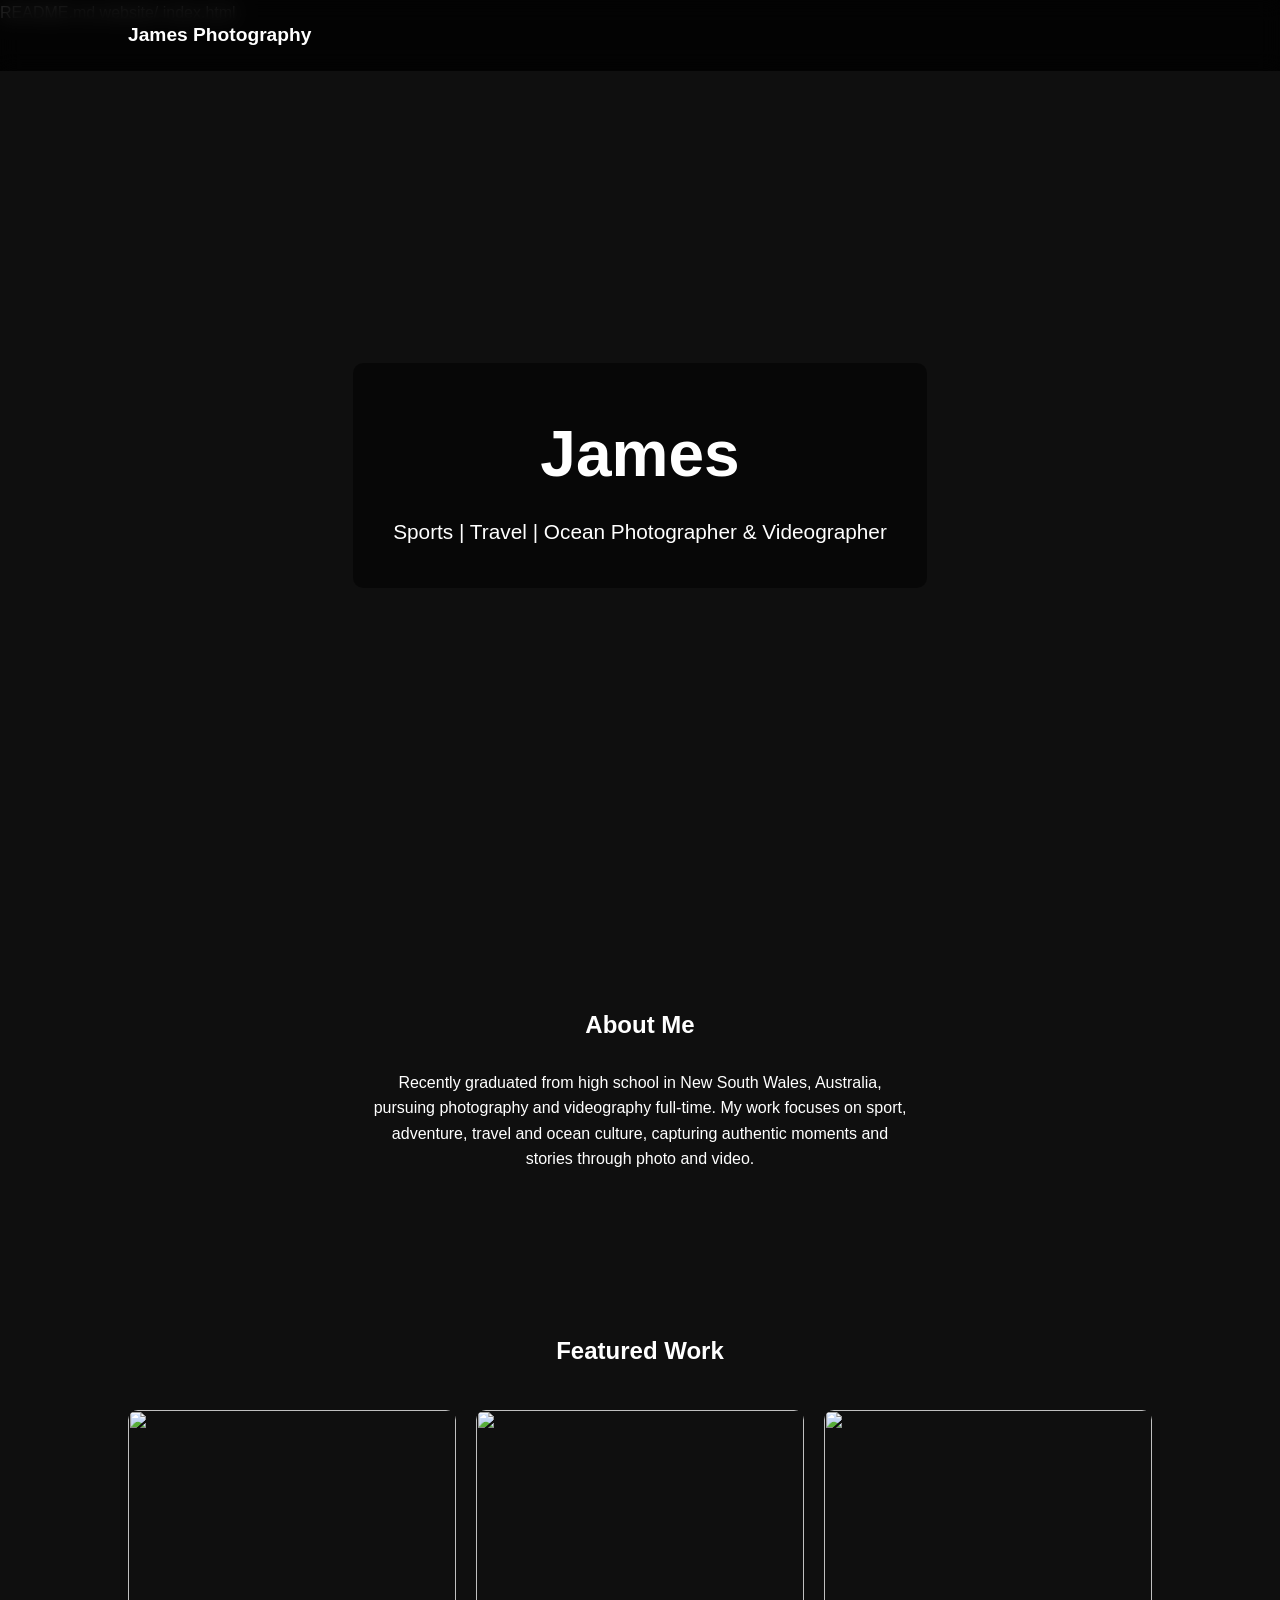
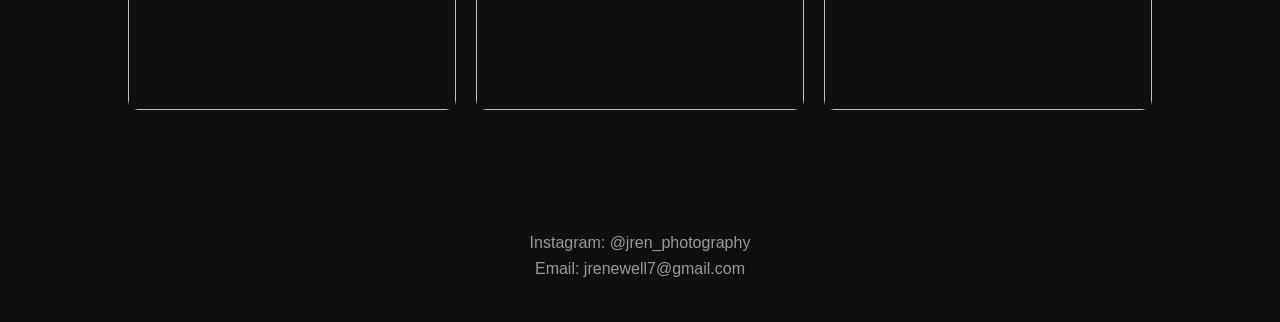
==== index.html @ 3fdbefd6 "Rename Plain Text to index.html" ====
README.md
website/
    index.html
<!DOCTYPE html>
<html lang="en">
<head>
    <meta charset="UTF-8">
    <meta name="viewport" content="width=device-width, initial-scale=1.0">
    <title>James | Sports & Adventure Photographer</title>

    <style>
        *{
            margin:0;
            padding:0;
            box-sizing:border-box;
        }

        body{
            font-family: Arial, sans-serif;
            background:#0f0f0f;
            color:white;
            line-height:1.6;
        }

        nav{
            position:fixed;
            top:0;
            width:100%;
            padding:20px 10%;
            background:rgba(0,0,0,0.8);
            backdrop-filter:blur(10px);
        }

        nav h2{
            font-size:1.2rem;
        }

        .hero{
            height:100vh;
            background:url("https://images.unsplash.com/photo-1517649763962-0c623066013b?q=80&w=2000") center center/cover;
            display:flex;
            justify-content:center;
            align-items:center;
            text-align:center;
            padding:20px;
        }

        .hero-content{
            background:rgba(0,0,0,0.5);
            padding:40px;
            border-radius:10px;
        }

        h1{
            font-size:4rem;
            margin-bottom:10px;
        }

        .subtitle{
            font-size:1.3rem;
        }

        section{
            padding:80px 10%;
        }

        .about{
            max-width:800px;
            margin:auto;
            text-align:center;
        }

        .gallery{
            display:grid;
            grid-template-columns:repeat(auto-fit,minmax(300px,1fr));
            gap:20px;
            margin-top:40px;
        }

        .gallery img{
            width:100%;
            height:300px;
            object-fit:cover;
            border-radius:10px;
        }

        footer{
            padding:40px;
            text-align:center;
            color:#999;
        }

        a{
            color:white;
        }
    </style>
</head>

<body>

<nav>
    <h2>James Photography</h2>
</nav>

<div class="hero">
    <div class="hero-content">
        <h1>James</h1>
        <p class="subtitle">
            Sports | Travel | Ocean Photographer & Videographer
        </p>
    </div>
</div>

<section class="about">
    <h2>About Me</h2>

    <br>

    <p>
        Recently graduated from high school in New South Wales, Australia,
        pursuing photography and videography full-time.
        My work focuses on sport, adventure, travel and ocean culture,
        capturing authentic moments and stories through photo and video.
    </p>

</section>

<section>

    <h2 style="text-align:center;">Featured Work</h2>

    <div class="gallery">

        <img src="https://images.unsplash.com/photo-1547347298-4074fc3086f0?q=80&w=1200">

        <img src="https://images.unsplash.com/photo-1502680390469-be75c86b636f?q=80&w=1200">

        <img src="https://images.unsplash.com/photo-1507525428034-b723cf961d3e?q=80&w=1200">

    </div>

</section>

<footer>

    <p>
        Instagram: @jren_photography
    </p>

    <p>
        Email: jrenewell7@gmail.com
    </p>

</footer>

</body>
</html>
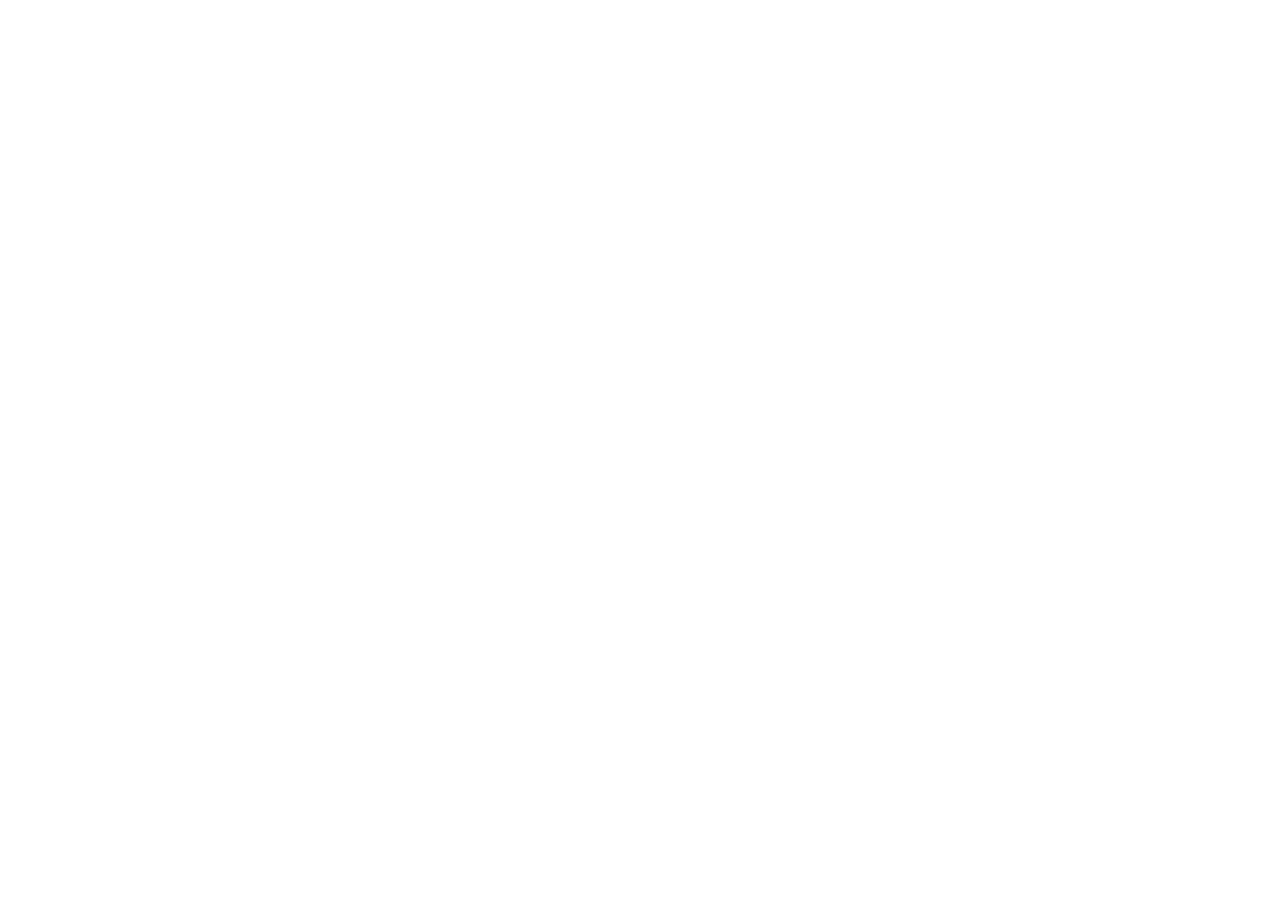
==== commit 3f4eb6fc: "Update index.html" ====
--- a/index.html
+++ b/index.html
@@ -1,157 +1,31 @@
-README.md
-website/
-    index.html
 <!DOCTYPE html>
-<html lang="en">
+<html>
 <head>
-    <meta charset="UTF-8">
-    <meta name="viewport" content="width=device-width, initial-scale=1.0">
-    <title>James | Sports & Adventure Photographer</title>
-
-    <style>
-        *{
-            margin:0;
-            padding:0;
-            box-sizing:border-box;
-        }
-
-        body{
-            font-family: Arial, sans-serif;
-            background:#0f0f0f;
-            color:white;
-            line-height:1.6;
-        }
-
-        nav{
-            position:fixed;
-            top:0;
-            width:100%;
-            padding:20px 10%;
-            background:rgba(0,0,0,0.8);
-            backdrop-filter:blur(10px);
-        }
-
-        nav h2{
-            font-size:1.2rem;
-        }
-
-        .hero{
-            height:100vh;
-            background:url("https://images.unsplash.com/photo-1517649763962-0c623066013b?q=80&w=2000") center center/cover;
-            display:flex;
-            justify-content:center;
-            align-items:center;
-            text-align:center;
-            padding:20px;
-        }
-
-        .hero-content{
-            background:rgba(0,0,0,0.5);
-            padding:40px;
-            border-radius:10px;
-        }
-
-        h1{
-            font-size:4rem;
-            margin-bottom:10px;
-        }
-
-        .subtitle{
-            font-size:1.3rem;
-        }
-
-        section{
-            padding:80px 10%;
-        }
-
-        .about{
-            max-width:800px;
-            margin:auto;
-            text-align:center;
-        }
-
-        .gallery{
-            display:grid;
-            grid-template-columns:repeat(auto-fit,minmax(300px,1fr));
-            gap:20px;
-            margin-top:40px;
-        }
-
-        .gallery img{
-            width:100%;
-            height:300px;
-            object-fit:cover;
-            border-radius:10px;
-        }
-
-        footer{
-            padding:40px;
-            text-align:center;
-            color:#999;
-        }
-
-        a{
-            color:white;
-        }
-    </style>
+    <title>James Newell</title>
+    <link rel="stylesheet" href="style.css">
 </head>
 
 <body>
 
-<nav>
-    <h2>James Photography</h2>
-</nav>
+<div class="hero">
 
-<div class="hero">
-    <div class="hero-content">
-        <h1>James</h1>
-        <p class="subtitle">
-            Sports | Travel | Ocean Photographer & Videographer
-        </p>
-    </div>
-</div>
+    <div class="home-nav">
 
-<section class="about">
-    <h2>About Me</h2>
+        <a href="index.html" class="name">
+            James Newell
+        </a>
 
-    <br>
+        <a href="portfolio.html" class="home-link">
+            Portfolio
+        </a>
 
-    <p>
-        Recently graduated from high school in New South Wales, Australia,
-        pursuing photography and videography full-time.
-        My work focuses on sport, adventure, travel and ocean culture,
-        capturing authentic moments and stories through photo and video.
-    </p>
-
-</section>
-
-<section>
-
-    <h2 style="text-align:center;">Featured Work</h2>
-
-    <div class="gallery">
-
-        <img src="https://images.unsplash.com/photo-1547347298-4074fc3086f0?q=80&w=1200">
-
-        <img src="https://images.unsplash.com/photo-1502680390469-be75c86b636f?q=80&w=1200">
-
-        <img src="https://images.unsplash.com/photo-1507525428034-b723cf961d3e?q=80&w=1200">
+        <a href="about.html" class="home-link">
+            About
+        </a>
 
     </div>
 
-</section>
-
-<footer>
-
-    <p>
-        Instagram: @jren_photography
-    </p>
-
-    <p>
-        Email: jrenewell7@gmail.com
-    </p>
-
-</footer>
+</div>
 
 </body>
 </html>
--- a/style.css
+++ b/style.css
@@ -0,0 +1,236 @@
+* {
+    margin: 0;
+    padding: 0;
+    box-sizing: border-box;
+}
+
+body {
+    font-family: Helvetica, Arial, sans-serif;
+    color: #111;
+}
+
+a {
+    text-decoration: none;
+    color: inherit;
+}
+
+/* =====================
+HOME PAGE
+===================== */
+
+.hero {
+    height: 100vh;
+    width: 100%;
+    background-image: url("images/hero.jpg");
+    background-size: cover;
+    background-position: center;
+    position: relative;
+}
+
+.home-nav {
+    position: absolute;
+    left: 70px;
+    top: 70px;
+    display: flex;
+    flex-direction: column;
+    gap: 25px;
+}
+
+.name {
+    color: white;
+    font-size: 2rem;
+    font-weight: 500;
+    margin-bottom: 40px;
+    letter-spacing: 1px;
+}
+
+.home-link {
+    color: white;
+    font-size: 1.3rem;
+    transition: 0.3s;
+}
+
+.home-link:hover {
+    opacity: 0.6;
+}
+
+/* =====================
+INTERNAL PAGES
+===================== */
+
+.top-nav {
+    width: 100%;
+    padding: 35px 70px;
+    border-bottom: 1px solid #e5e5e5;
+
+    display: flex;
+    align-items: center;
+    justify-content: space-between;
+}
+
+.logo-area {
+    display: flex;
+    align-items: center;
+    gap: 20px;
+}
+
+.logo {
+    width: 45px;
+    height: 45px;
+    background: #ddd;
+    border-radius: 50%;
+}
+
+.nav-links {
+    display: flex;
+    gap: 40px;
+}
+
+.nav-links a {
+    color: #111;
+}
+
+.page-title {
+    text-align: center;
+    font-size: 3rem;
+    margin-top: 80px;
+    margin-bottom: 80px;
+    letter-spacing: 3px;
+}
+
+/* =====================
+PORTFOLIO PAGE
+===================== */
+
+.portfolio-grid {
+    width: 90%;
+    max-width: 1200px;
+    margin: auto;
+
+    display: grid;
+    grid-template-columns: 1fr 1fr;
+    gap: 30px;
+
+    padding-bottom: 100px;
+}
+
+.portfolio-tile {
+    position: relative;
+    height: 350px;
+
+    overflow: hidden;
+}
+
+.portfolio-tile img {
+    width: 100%;
+    height: 100%;
+    object-fit: cover;
+
+    transition: 0.4s;
+}
+
+.portfolio-tile:hover img {
+    transform: scale(1.05);
+}
+
+.tile-title {
+    position: absolute;
+
+    top: 50%;
+    left: 50%;
+
+    transform: translate(-50%, -50%);
+
+    color: white;
+    font-size: 2rem;
+    letter-spacing: 3px;
+
+    pointer-events: none;
+}
+
+.bottom-tile {
+    grid-column: span 2;
+
+    width: 50%;
+    margin: auto;
+}
+
+/* =====================
+GALLERY PAGES
+===================== */
+
+.gallery {
+    width: 90%;
+    max-width: 1400px;
+
+    margin: auto;
+
+    display: grid;
+    grid-template-columns: repeat(3, 1fr);
+    gap: 20px;
+
+    padding-bottom: 100px;
+}
+
+.gallery img {
+    width: 100%;
+    height: 400px;
+    object-fit: cover;
+}
+
+/* =====================
+ABOUT
+===================== */
+
+.about-container {
+    width: 90%;
+    max-width: 1200px;
+
+    margin: auto;
+
+    display: flex;
+    gap: 80px;
+
+    align-items: center;
+
+    padding-bottom: 100px;
+}
+
+.about-image {
+    flex: 1;
+}
+
+.about-image img {
+    width: 100%;
+}
+
+.about-text {
+    flex: 1;
+    font-size: 1.1rem;
+    line-height: 1.9;
+}
+
+@media (max-width: 900px) {
+
+    .portfolio-grid {
+        grid-template-columns: 1fr;
+    }
+
+    .bottom-tile {
+        width: 100%;
+        grid-column: span 1;
+    }
+
+    .gallery {
+        grid-template-columns: 1fr;
+    }
+
+    .about-container {
+        flex-direction: column;
+    }
+
+    .home-nav {
+        left: 35px;
+        top: 35px;
+    }
+}
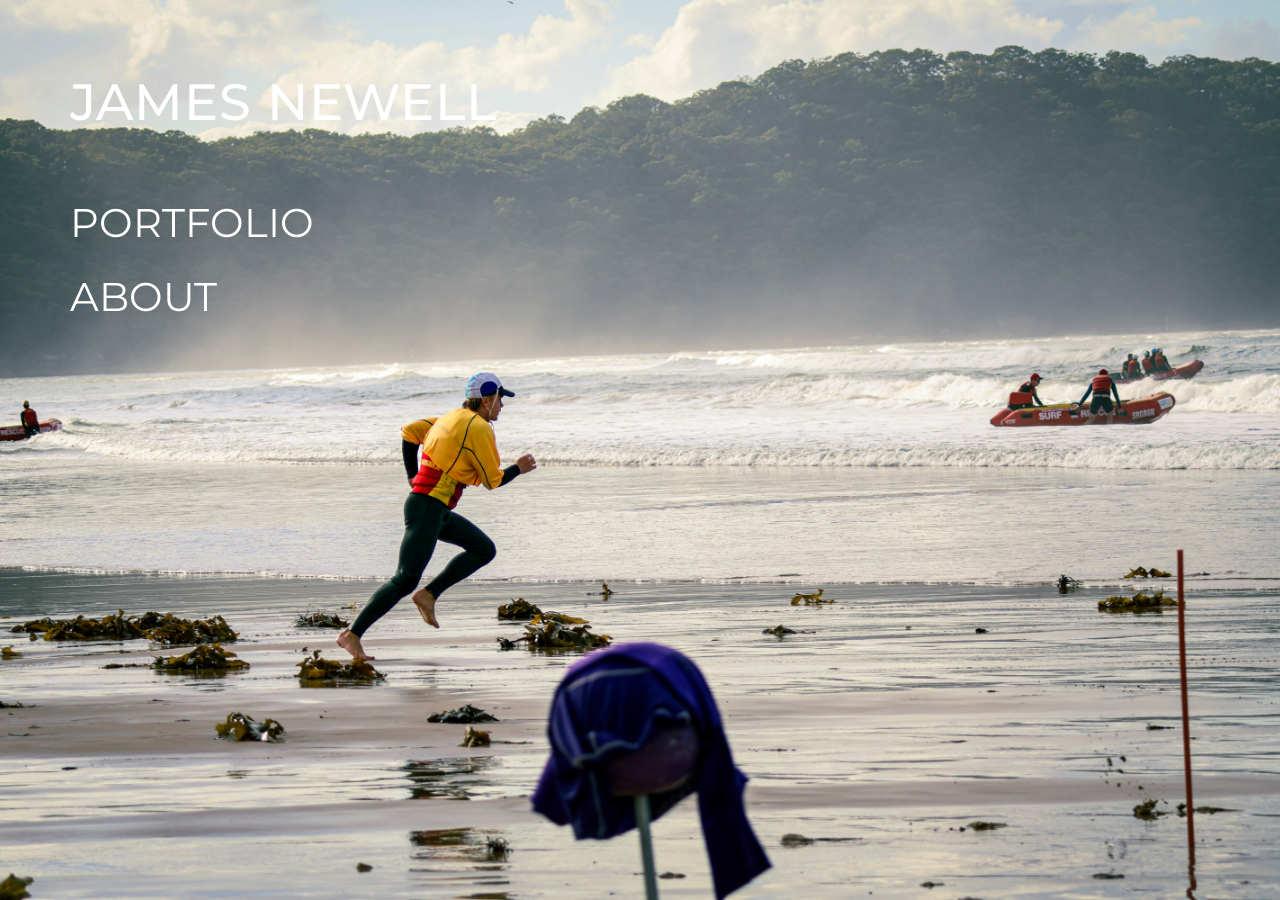
==== commit 9926497e: "Update index.html" ====
--- a/index.html
+++ b/index.html
@@ -12,15 +12,15 @@
     <div class="home-nav">
 
         <a href="index.html" class="name">
-            James Newell
+            JAMES NEWELL
         </a>
 
         <a href="portfolio.html" class="home-link">
-            Portfolio
+            PORTFOLIO
         </a>
 
         <a href="about.html" class="home-link">
-            About
+            ABOUT
         </a>
 
     </div>
--- a/style.css
+++ b/style.css
@@ -1,3 +1,4 @@
+@import url('https://fonts.googleapis.com/css2?family=Montserrat:wght@300;400;500;600&display=swap');
 * {
     margin: 0;
     padding: 0;
@@ -5,7 +6,7 @@
 }
 
 body {
-    font-family: Helvetica, Arial, sans-serif;
+    font-family: 'Montserrat', sans-serif;
     color: #111;
 }
 
@@ -21,7 +22,7 @@
 .hero {
     height: 100vh;
     width: 100%;
-    background-image: url("images/hero.jpg");
+    background-image: url("images/website/hero.jpg");
     background-size: cover;
     background-position: center;
     position: relative;
@@ -38,7 +39,7 @@
 
 .name {
     color: white;
-    font-size: 2rem;
+    font-size: 3.2rem;
     font-weight: 500;
     margin-bottom: 40px;
     letter-spacing: 1px;
@@ -46,7 +47,8 @@
 
 .home-link {
     color: white;
-    font-size: 1.3rem;
+    font-size: 2.5rem;
+    font-weight: 400;
     transition: 0.3s;
 }
 
@@ -60,8 +62,8 @@
 
 .top-nav {
     width: 100%;
-    padding: 35px 70px;
-    border-bottom: 1px solid #e5e5e5;
+    padding: 35px 50px;
+    border-bottom: 0px solid #e5e5e5;
 
     display: flex;
     align-items: center;
@@ -92,7 +94,7 @@
 
 .page-title {
     text-align: center;
-    font-size: 3rem;
+    font-size: 2rem;
     margin-top: 80px;
     margin-bottom: 80px;
     letter-spacing: 3px;
@@ -160,22 +162,22 @@
 ===================== */
 
 .gallery {
+    column-count: 3;
+    column-gap: 20px;
+
     width: 90%;
     max-width: 1400px;
 
     margin: auto;
-
-    display: grid;
-    grid-template-columns: repeat(3, 1fr);
-    gap: 20px;
-
     padding-bottom: 100px;
 }
 
 .gallery img {
     width: 100%;
-    height: 400px;
-    object-fit: cover;
+    margin-bottom: 20px;
+
+    break-inside: avoid;
+    display: block;
 }
 
 /* =====================
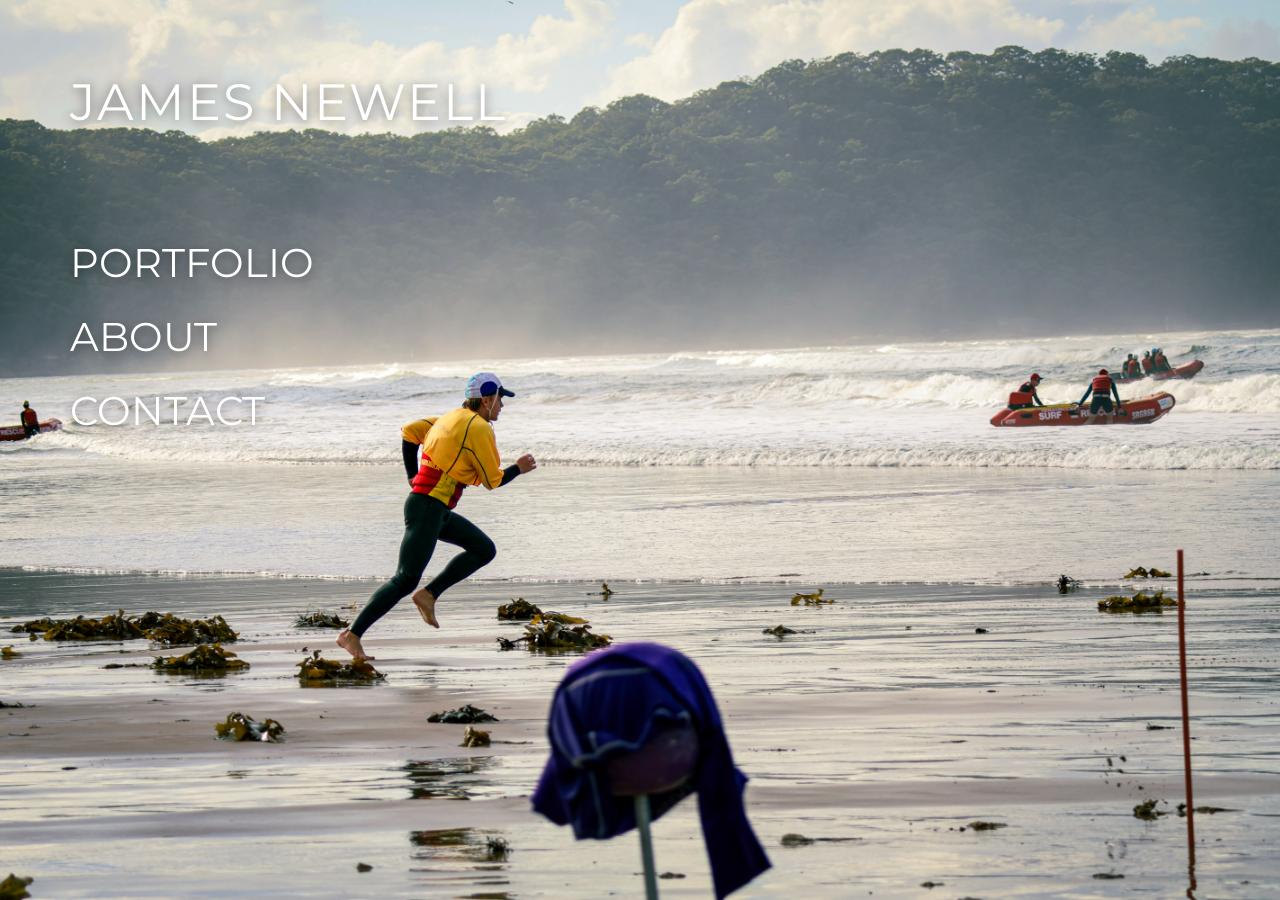
==== commit 8c562d73: "Update index.html" ====
--- a/index.html
+++ b/index.html
@@ -23,6 +23,9 @@
             ABOUT
         </a>
 
+        <a href="contact.html" class="home-link">
+            CONTACT
+        </a>
     </div>
 
 </div>
--- a/style.css
+++ b/style.css
@@ -40,15 +40,18 @@
 .name {
     color: white;
     font-size: 3.2rem;
-    font-weight: 500;
-    margin-bottom: 40px;
-    letter-spacing: 1px;
+    font-weight: 400;
+    letter-spacing: 2px;
+    text-shadow: 0 2px 12px rgba(0,0,0,0.5);
+
+    margin-bottom: 80px;
 }
 
 .home-link {
     color: white;
     font-size: 2.5rem;
     font-weight: 400;
+    text-shadow: 0 2px 12px rgba(0,0,0,0.5);
     transition: 0.3s;
 }
 
@@ -77,10 +80,9 @@
 }
 
 .logo {
-    width: 45px;
-    height: 45px;
-    background: #ddd;
-    border-radius: 50%;
+    width: 50px;
+    height: 50px;
+    object-fit: contain;
 }
 
 .nav-links {
@@ -101,6 +103,35 @@
 }
 
 /* =====================
+FOOTER
+===================== */
+
+.site-footer {
+    margin-top: 80px;
+    padding: 40px 0;
+    text-align: center;
+    border-top: 1px solid #e5e5e5;
+    font-size: 0.95rem;
+    color: #777;
+}
+
+.site-footer a {
+    color: #777;
+    text-decoration: none;
+    margin: 0 12px;
+    transition: 0.3s;
+}
+
+.site-footer a:hover {
+    color: black;
+}
+
+.site-footer span {
+    color: #bbb;
+}
+
+
+/* =====================
 PORTFOLIO PAGE
 ===================== */
 
@@ -236,3 +267,27 @@
         top: 35px;
     }
 }
+
+/* =====================
+CONTACT
+===================== */
+
+.contact-container {
+    display: flex;
+    flex-direction: column;
+    align-items: center;
+    gap: 40px;
+    margin-top: 100px;
+    margin-bottom: 150px;
+}
+
+.contact-item {
+    font-size: 2rem;
+    color: #111;
+    text-decoration: none;
+    transition: 0.3s;
+}
+
+.contact-item:hover {
+    opacity: 0.5;
+}
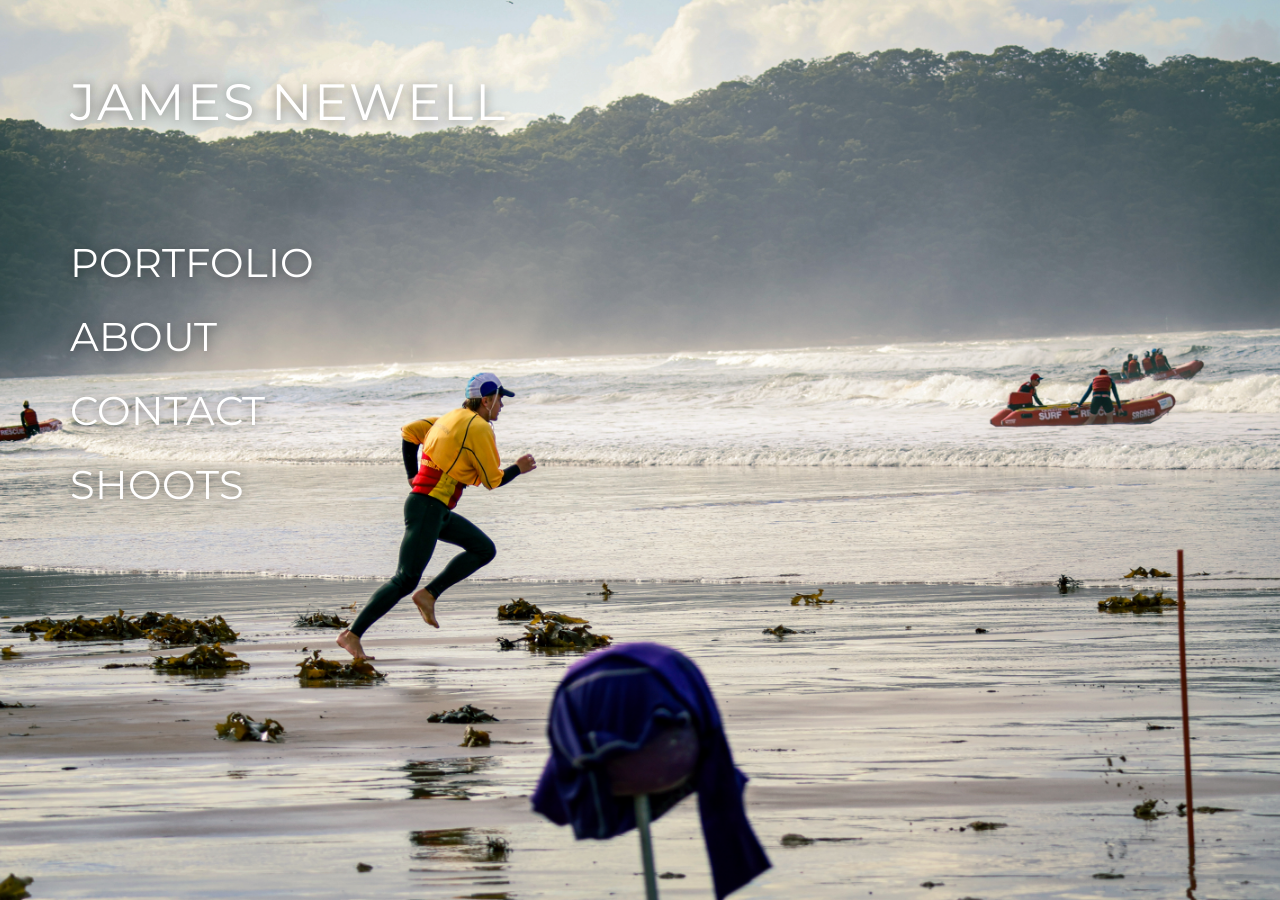
==== commit 7c289cee: "Update index.html" ====
--- a/index.html
+++ b/index.html
@@ -14,7 +14,7 @@
         <a href="index.html" class="name">
             JAMES NEWELL
         </a>
-
+        
         <a href="portfolio.html" class="home-link">
             PORTFOLIO
         </a>
@@ -26,6 +26,10 @@
         <a href="contact.html" class="home-link">
             CONTACT
         </a>
+
+        <a href="shoots.html" class="home-link">
+            SHOOTS
+        </a>
     </div>
 
 </div>
--- a/style.css
+++ b/style.css
@@ -87,7 +87,7 @@
 
 .nav-links {
     display: flex;
-    gap: 40px;
+    gap: 60px;
 }
 
 .nav-links a {
